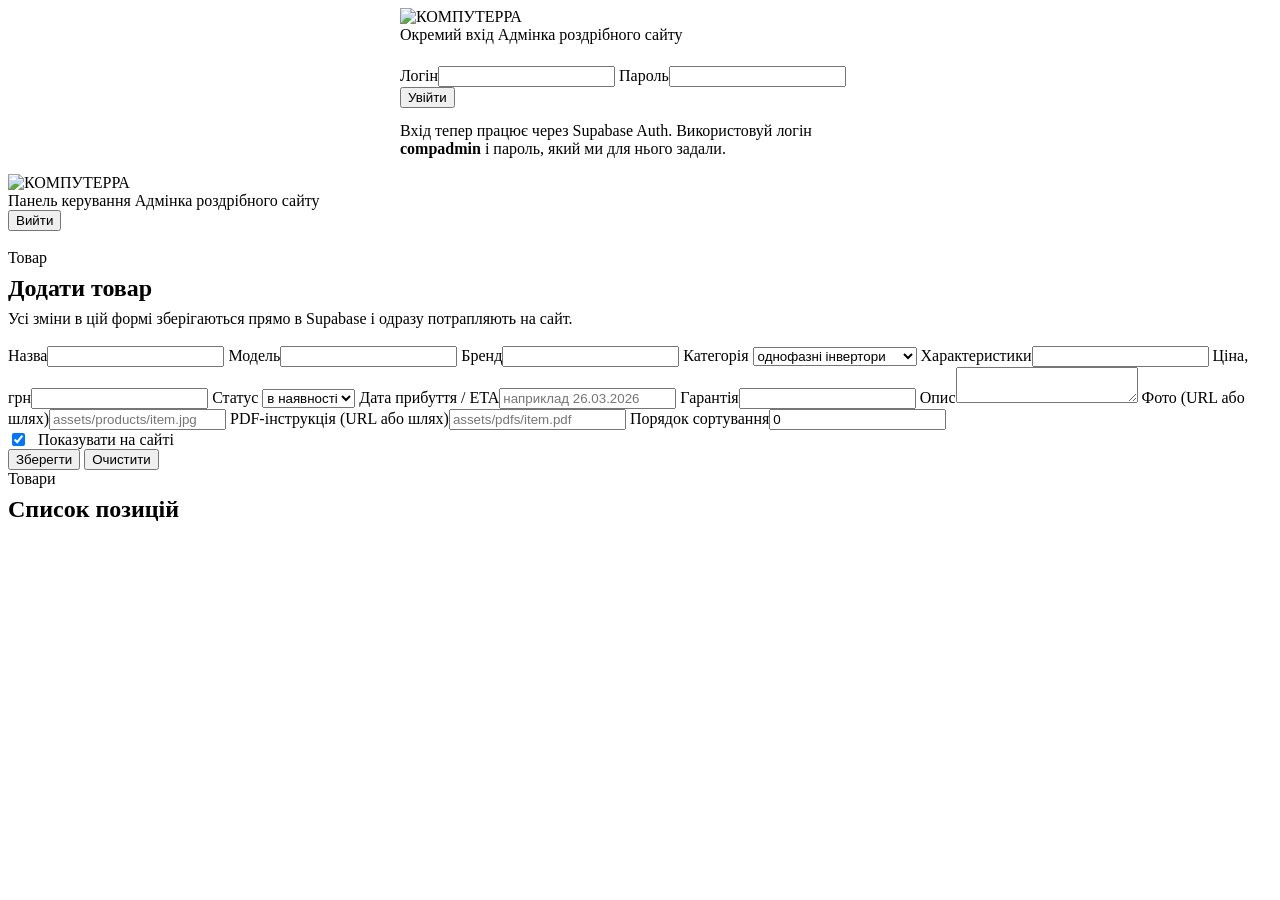
==== admin/index.html @ ea2eb55f "Add files via upload" ====
<!doctype html>
<html lang="uk">
<head>
  <meta charset="UTF-8">
  <meta name="viewport" content="width=device-width, initial-scale=1.0">
  <title>Адмінка — КОМПУТЕРРА</title>
  <link rel="stylesheet" href="../assets/styles.css">
</head>
<body class="admin-page">
  <main class="admin-shell">
    <div class="container admin-login" data-login>
      <div class="panel-card" style="max-width:480px;margin:0 auto">
        <div class="brand" style="margin-bottom:22px">
          <img src="../assets/logo.png" alt="КОМПУТЕРРА">
          <div class="brand-copy">
            <span class="kicker">Окремий вхід</span>
            <span class="page-title">Адмінка роздрібного сайту</span>
          </div>
        </div>
        <form name="loginForm" class="form-stack">
          <label><span>Логін</span><input type="text" name="login" required autocomplete="username"></label>
          <label><span>Пароль</span><input type="password" name="password" required autocomplete="current-password"></label>
          <button class="btn primary" type="submit">Увійти</button>
        </form>
        <p class="note" style="margin-top:14px">Вхід тепер працює через Supabase Auth. Використовуй логін <strong>compadmin</strong> і пароль, який ми для нього задали.</p>
      </div>
    </div>

    <div class="container admin-panel hidden" data-panel>
      <div class="panel-card" style="margin-bottom:18px">
        <div class="brand">
          <img src="../assets/logo.png" alt="КОМПУТЕРРА">
          <div class="brand-copy">
            <span class="kicker">Панель керування</span>
            <span class="page-title">Адмінка роздрібного сайту</span>
          </div>
          <div class="admin-actions" style="margin-top:0;margin-left:auto">
            <button class="btn" type="button" data-logout>Вийти</button>
          </div>
        </div>
      </div>

      <div class="admin-grid">
        <div class="panel-card" id="product-editor">
          <span class="kicker">Товар</span>
          <h2 data-form-title style="margin:8px 0 8px">Додати товар</h2>
          <p class="note" style="margin:0 0 18px">Усі зміни в цій формі зберігаються прямо в Supabase і одразу потрапляють на сайт.</p>
          <form name="productForm" class="form-stack">
            <label><span>Назва</span><input type="text" name="name" required></label>
            <label><span>Модель</span><input type="text" name="model" required></label>
            <label><span>Бренд</span><input type="text" name="brand" required></label>
            <label><span>Категорія</span>
              <select name="category">
                <option>однофазні інвертори</option>
                <option>трифазні інвертори</option>
                <option>акумулятори</option>
                <option>фотоелектричні панелі</option>
              </select>
            </label>
            <label><span>Характеристики</span><input type="text" name="specs"></label>
            <label><span>Ціна, грн</span><input type="number" min="0" step="1" name="price" required></label>
            <label><span>Статус</span>
              <select name="status">
                <option value="в наявності">в наявності</option>
                <option value="в дорозі">в дорозі</option>
                <option value="відсутній">відсутній</option>
              </select>
            </label>
            <label><span>Дата прибуття / ETA</span><input type="text" name="eta" placeholder="наприклад 26.03.2026"></label>
            <label><span>Гарантія</span><input type="text" name="warranty"></label>
            <label><span>Опис</span><textarea name="description"></textarea></label>
            <label><span>Фото (URL або шлях)</span><input type="text" name="image" placeholder="assets/products/item.jpg"></label>
            <label><span>PDF-інструкція (URL або шлях)</span><input type="text" name="pdf" placeholder="assets/pdfs/item.pdf"></label>
            <label><span>Порядок сортування</span><input type="number" min="0" step="1" name="sortOrder" value="0"></label>
            <label style="display:flex;align-items:center;gap:10px"><input type="checkbox" name="isActive" checked style="width:auto;min-width:0"> <span>Показувати на сайті</span></label>
            <div class="admin-actions">
              <button class="btn primary" type="submit">Зберегти</button>
              <button class="btn" type="button" data-reset-form>Очистити</button>
            </div>
            <p class="note" data-save-feedback style="margin:0"></p>
          </form>
        </div>

        <div>
          <div class="panel-card">
            <span class="kicker">Товари</span>
            <h2 style="margin:8px 0 14px">Список позицій</h2>
            <div class="category-strip admin-category-strip" data-admin-categories></div>
            <div class="admin-list" data-product-list></div>
          </div>
        </div>
      </div>
    </div>
  </main>
  <script src="../assets/default-data.js"></script>
  <script src="../assets/supabase-config.js"></script>
  <script src="../assets/supabase-data.js"></script>
  <script src="admin.js"></script>
</body>
</html>
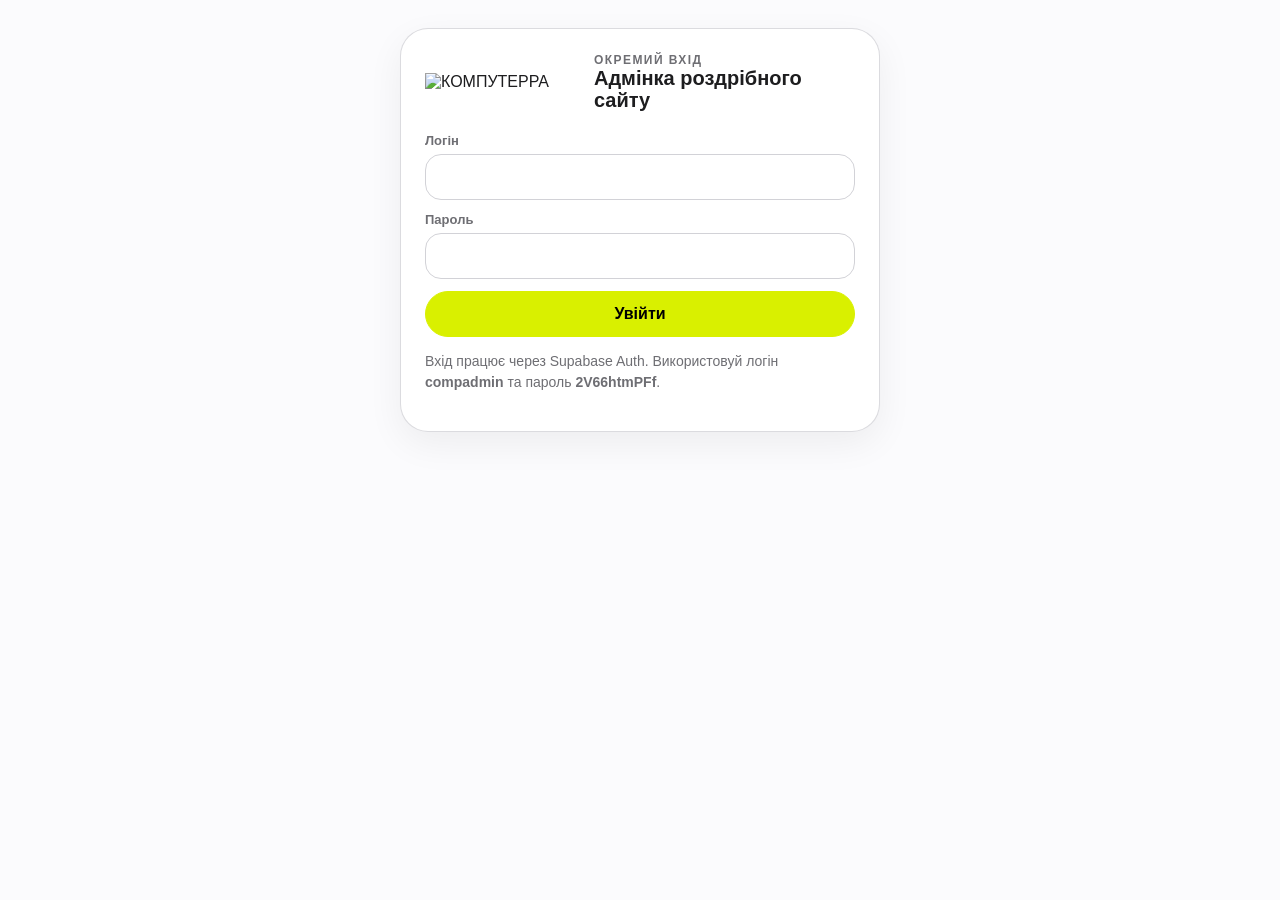
==== commit b1dc5b1c: "Add files via upload" ====
--- a/admin/index.html
+++ b/admin/index.html
@@ -22,7 +22,7 @@
           <label><span>Пароль</span><input type="password" name="password" required autocomplete="current-password"></label>
           <button class="btn primary" type="submit">Увійти</button>
         </form>
-        <p class="note" style="margin-top:14px">Вхід тепер працює через Supabase Auth. Використовуй логін <strong>compadmin</strong> і пароль, який ми для нього задали.</p>
+        <p class="note" style="margin-top:14px">Вхід працює через Supabase Auth. Використовуй логін <strong>compadmin</strong> та пароль <strong>2V66htmPFf</strong>.</p>
       </div>
     </div>
 
@@ -90,6 +90,47 @@
           </div>
         </div>
       </div>
+
+      <div class="admin-grid" style="margin-top:18px">
+        <div class="panel-card" id="dealer-editor">
+          <span class="kicker">Дилер</span>
+          <h2 data-dealer-form-title style="margin:8px 0 8px">Додати дилера</h2>
+          <p class="note" style="margin:0 0 18px">Логін і пароль дилера зберігаються у Supabase. Далі цим логіном дилер входить на портал.</p>
+          <form name="dealerForm" class="form-stack">
+            <label><span>Ім'я дилера</span><input type="text" name="name" required></label>
+            <label><span>Логін</span><input type="text" name="login" required></label>
+            <label><span>Пароль</span><input type="text" name="password" required></label>
+            <label style="display:flex;align-items:center;gap:10px"><input type="checkbox" name="isActive" checked style="width:auto;min-width:0"> <span>Активний дилер</span></label>
+            <div class="admin-actions">
+              <button class="btn primary" type="submit">Зберегти дилера</button>
+              <button class="btn" type="button" data-reset-dealer-form>Очистити</button>
+            </div>
+            <p class="note" data-dealer-save-feedback style="margin:0"></p>
+          </form>
+        </div>
+
+        <div>
+          <div class="panel-card">
+            <span class="kicker">Дилери</span>
+            <h2 style="margin:8px 0 14px">Список дилерів</h2>
+            <div class="admin-list" data-dealer-list></div>
+          </div>
+        </div>
+      </div>
+
+      <div class="admin-grid admin-grid--full" style="margin-top:18px">
+        <div class="panel-card dealer-prices-panel">
+          <span class="kicker">Дилерські ціни</span>
+          <h2 style="margin:8px 0 6px" data-price-panel-title>Оберіть дилера</h2>
+          <p class="admin-subtitle" data-price-panel-subtitle>Для товарів без індивідуальної ціни дилер побачить роздрібну ціну.</p>
+          <div class="admin-actions" style="margin-top:14px;margin-bottom:10px">
+            <button class="btn primary" type="button" data-save-dealer-prices disabled>Зберегти ціни</button>
+          </div>
+          <div class="admin-list" data-dealer-prices-list>
+            <div class="admin-empty"><p>Оберіть дилера у списку праворуч, щоб задати індивідуальні ціни.</p></div>
+          </div>
+        </div>
+      </div>
     </div>
   </main>
   <script src="../assets/default-data.js"></script>
--- a/assets/styles.css
+++ b/assets/styles.css
@@ -0,0 +1,426 @@
+
+:root{
+  --bg:#fbfbfd;
+  --panel:#ffffff;
+  --muted:#6e6e73;
+  --line:#d2d2d7;
+  --line-strong:#b4b4bb;
+  --text:#1d1d1f;
+  --accent:#d9f000;
+  --accent-dark:#a7ba00;
+  --green:#28a745;
+  --amber:#c88700;
+  --red:#8d2b2b;
+  --shadow:0 12px 36px rgba(0,0,0,.06);
+  --radius:24px;
+  --radius-sm:16px;
+  --content:1180px;
+  font-synthesis-weight:none;
+}
+*{box-sizing:border-box}
+html{scroll-behavior:smooth}
+body{
+  margin:0;
+  background:var(--bg);
+  color:var(--text);
+  font-family:-apple-system,BlinkMacSystemFont,"SF Pro Display","SF Pro Text","Segoe UI",Roboto,Helvetica,Arial,sans-serif;
+}
+img{max-width:100%;display:block}
+a{color:inherit;text-decoration:none}
+button,input,select,textarea{font:inherit}
+.container{max-width:var(--content);margin:0 auto;padding:0 20px}
+.site-shell{padding-bottom:32px}
+.site-header{
+  position:static;
+  background:rgba(251,251,253,.92);
+  border-bottom:1px solid rgba(210,210,215,.7);
+}
+.site-header .inner{
+  display:flex;align-items:center;justify-content:space-between;gap:16px;
+  min-height:72px;
+}
+.brand{display:flex;align-items:center;gap:14px;min-width:0}
+.brand img{width:160px;height:auto}
+.brand-copy{display:flex;flex-direction:column;min-width:0}
+.kicker{font-size:12px;letter-spacing:.12em;text-transform:uppercase;color:var(--muted);font-weight:600}
+.page-title{font-size:20px;font-weight:700;line-height:1.1}
+.site-header .cta-phone{display:none}
+.burger-btn{
+  display:inline-flex; width:46px; height:46px; border-radius:999px; border:1px solid var(--line);
+  background:#fff; align-items:center; justify-content:center; gap:4px; flex-direction:column;
+  box-shadow:0 8px 20px rgba(0,0,0,.05); transition:transform .2s ease, box-shadow .2s ease, background .2s ease;
+}
+.burger-btn:hover{transform:translateY(-1px); box-shadow:0 12px 26px rgba(0,0,0,.08)}
+.burger-btn span{display:block; width:18px; height:2px; background:#1d1d1f; border-radius:999px; transition:transform .22s ease, opacity .18s ease}
+.burger-btn[aria-expanded="true"] span:nth-child(1){transform:translateY(6px) rotate(45deg)}
+.burger-btn[aria-expanded="true"] span:nth-child(2){opacity:0}
+.burger-btn[aria-expanded="true"] span:nth-child(3){transform:translateY(-6px) rotate(-45deg)}
+.mobile-menu{
+  position:fixed; inset:0; background:rgba(10,10,12,.14); z-index:60; opacity:0; pointer-events:none; transition:opacity .22s ease;
+}
+.mobile-menu.open{opacity:1; pointer-events:auto}
+.mobile-menu-panel{
+  position:absolute; top:84px; right:24px; left:auto; width:min(320px,calc(100vw - 32px));
+  background:rgba(255,255,255,.98); border:1px solid rgba(210,210,215,.9);
+  border-radius:22px; padding:10px; box-shadow:0 26px 60px rgba(0,0,0,.12);
+  transform:translateY(-14px) scale(.96); opacity:0; transform-origin:top right; transition:transform .25s ease, opacity .22s ease;
+  backdrop-filter:saturate(180%) blur(24px);
+}
+.mobile-menu.open .mobile-menu-panel{transform:translateY(0) scale(1); opacity:1}
+.mobile-menu-link{
+  display:flex; align-items:center; min-height:52px; padding:0 16px; border-radius:16px; font-weight:700;
+}
+.mobile-menu-link:hover{background:#f4f4f6}
+.cta-phone{
+  display:inline-flex;align-items:center;justify-content:center;
+  min-height:44px;padding:0 20px;border-radius:999px;background:var(--accent);font-weight:700
+}
+.hero{padding:48px 0 24px}
+.hero-card{
+  background:linear-gradient(180deg,#fff, #f4f4f6);
+  border:1px solid rgba(210,210,215,.7);
+  border-radius:32px;padding:40px;box-shadow:var(--shadow)
+}
+.hero h1{margin:0 0 14px;font-size:clamp(34px,6vw,64px);line-height:.98;letter-spacing:-.04em}
+.hero p{margin:0;color:var(--muted);max-width:760px;font-size:18px;line-height:1.5}
+.toolbar{padding:8px 0 20px}
+.search-box{display:flex;align-items:center;gap:12px;background:var(--panel);border:1px solid var(--line);border-radius:20px;padding:14px 18px;box-shadow:0 4px 20px rgba(0,0,0,.03)}
+.search-box input{border:none;outline:none;background:transparent;width:100%;font-size:16px}
+.categories-wrap{position:sticky;top:0;z-index:35;background:rgba(251,251,253,.94);padding:10px 0 12px;border-bottom:1px solid rgba(210,210,215,.72)}
+.category-strip{display:flex;gap:10px;overflow-x:auto;padding-bottom:2px;scrollbar-width:none}
+.category-strip::-webkit-scrollbar{display:none}
+.category-pill{
+  white-space:nowrap;border:1px solid var(--line);background:var(--panel);
+  border-radius:999px;padding:12px 18px;font-weight:600;color:#394150
+}
+.category-pill.active{background:var(--accent);border-color:var(--accent);color:#151515}
+.meta-row{display:flex;align-items:center;justify-content:space-between;gap:12px;margin:22px 0 14px}
+.meta-row h2{margin:0;font-size:28px;letter-spacing:-.02em}
+.meta-muted{color:var(--muted);font-size:14px}
+.catalog-table{
+  width:100%;border-collapse:separate;border-spacing:0;overflow:hidden;
+  background:var(--panel);border:1px solid rgba(210,210,215,.75);border-radius:28px;box-shadow:var(--shadow)
+}
+.catalog-table thead th{
+  text-align:left;padding:18px 20px;font-size:13px;color:var(--muted);letter-spacing:.08em;text-transform:uppercase;border-bottom:1px solid var(--line)
+}
+.catalog-table tbody tr{transition:background .2s ease}
+.catalog-table tbody tr:hover{background:#f7f7f9}
+.catalog-table tbody td{
+  padding:18px 20px;border-bottom:1px solid #e8e8ed;vertical-align:middle;font-size:16px
+}
+.catalog-table tbody tr:last-child td{border-bottom:none}
+.name-cell strong{display:block;font-size:18px;letter-spacing:-.02em}
+.name-cell span{display:block;color:var(--muted);margin-top:4px}
+.price{font-weight:700;font-size:22px;white-space:nowrap}
+.badge{
+  display:inline-flex;align-items:center;justify-content:center;
+  min-height:34px;padding:6px 12px;border-radius:999px;font-weight:600;font-size:14px
+}
+.badge.instock{background:#e6f6ea;color:var(--green);border:1px solid #cbe9d3}
+.badge.transit{background:#fff5dd;color:var(--amber);border:1px solid #f0db9c}
+.badge.out{background:#fde9e9;color:var(--red);border:1px solid #f2c3c3}
+.mobile-list{display:none}
+.item-card{
+  background:#fff;border:1px solid rgba(210,210,215,.75);border-radius:18px;overflow:hidden;box-shadow:0 8px 24px rgba(0,0,0,.04)
+}
+.item-sep{height:3px;background:#d9f000}
+.item-grid{display:grid;grid-template-columns:1.35fr .85fr;padding:12px 14px;gap:10px;align-items:start}
+.item-grid + .item-grid{border-top:1px solid #ececf1}
+.item-key{font-size:12px;letter-spacing:.08em;text-transform:uppercase;color:var(--muted);font-weight:700;margin-bottom:4px}
+.item-val{font-size:16px;line-height:1.22}
+.item-val strong{font-size:18px;letter-spacing:-.02em}
+.footer{margin-top:42px;padding:24px 0 42px}
+.footer-card{
+  border:1px solid rgba(210,210,215,.8);background:linear-gradient(180deg,#fff,#f5f5f7);border-radius:28px;padding:24px 26px;display:flex;align-items:center;justify-content:space-between;gap:18px;box-shadow:var(--shadow)
+}
+.footer-left{display:flex;align-items:center;gap:16px;flex:1;min-width:0}
+.footer-left img{width:150px;flex:0 0 auto}
+.footer-copy{min-width:0}
+.footer-copy .page-title{margin-bottom:4px}
+.footer small{display:block;color:var(--muted);font-size:14px;line-height:1.45;max-width:360px}
+.footer .cta-phone{min-width:250px}
+.hidden{display:none !important}
+.product-hero{padding:30px 0 40px}
+.product-layout{display:grid;grid-template-columns:minmax(280px,360px) minmax(0,1fr);gap:22px;align-items:start}
+.product-visual,.product-info{
+  background:var(--panel);border:1px solid rgba(210,210,215,.8);border-radius:30px;box-shadow:var(--shadow)
+}
+.product-visual{padding:20px}
+.product-image-frame{
+  min-height:280px; display:flex; align-items:center; justify-content:center; border-radius:24px;
+  background:linear-gradient(180deg,#fbfbfc,#f2f2f5); border:1px solid #ececf1; padding:24px;
+}
+.product-image-frame img{max-width:220px; width:100%; max-height:260px; object-fit:contain}
+.product-info{padding:26px 28px}
+.product-info h1{margin:0 0 8px;font-size:clamp(30px,3.6vw,52px);line-height:.96;letter-spacing:-.045em;max-width:760px}
+.product-model{font-size:16px;color:var(--muted);margin-bottom:14px}
+.product-copy{font-size:16px;line-height:1.62;color:#424245;max-width:760px}
+.spec-list{display:grid;grid-template-columns:repeat(4,minmax(0,1fr));gap:10px;margin:20px 0 0}
+.spec-box{padding:12px 14px;border:1px solid var(--line);border-radius:18px;background:#fafafa;min-height:82px}
+.spec-box .item-key{margin-bottom:8px}
+.spec-box .price{font-size:18px}
+.price-box{grid-column:span 2}
+.product-actions{display:flex;flex-wrap:wrap;gap:12px;margin-top:18px}
+.btn{
+  display:inline-flex;align-items:center;justify-content:center;
+  min-height:46px;padding:0 20px;border-radius:999px;border:1px solid var(--line);background:#fff;font-weight:700
+}
+.btn.primary{background:var(--accent);border-color:var(--accent)}
+.back-link{display:inline-flex;align-items:center;gap:8px;color:var(--muted);margin-bottom:16px}
+.admin-shell{min-height:100vh;padding:28px 0 42px}
+.admin-login,.admin-panel{max-width:1080px;margin:0 auto}
+.panel-card{background:#fff;border:1px solid rgba(210,210,215,.8);border-radius:28px;padding:24px;box-shadow:var(--shadow)}
+.admin-grid{display:grid;grid-template-columns:340px 1fr;gap:18px}
+.form-stack{display:grid;gap:12px}
+label span{display:block;font-size:13px;color:var(--muted);margin-bottom:6px;font-weight:600}
+input[type="text"],input[type="password"],input[type="number"],input[type="date"],textarea,select{
+  width:100%;min-height:46px;border-radius:16px;border:1px solid var(--line);padding:10px 14px;background:#fff
+}
+textarea{min-height:104px;resize:vertical}
+.admin-list{display:grid;gap:12px}
+.admin-item{border:1px solid var(--line);border-radius:18px;background:#fcfcfd}
+
+.admin-item{display:grid;grid-template-columns:minmax(0,1fr) auto;gap:16px;align-items:center;padding:18px 20px}
+.admin-item-main{min-width:0}
+.admin-item-main h3{margin:0 0 4px;font-size:18px}
+.admin-item-main p{margin:0;color:var(--muted);font-size:14px;line-height:1.5}
+.admin-actions--inline{margin-top:0;justify-self:end;align-self:start;display:flex;flex-direction:column;gap:10px}
+.btn-danger{background:#fff6f6;border-color:#efc8c8;color:#9d2e2e}
+.btn-danger:hover{background:#feecec}
+
+.admin-actions{display:flex;flex-wrap:wrap;gap:8px;margin-top:12px}
+.sync-box{margin-top:18px;padding:16px;border-radius:18px;background:#f7f7f9;border:1px solid var(--line)}
+.note{font-size:14px;color:var(--muted);line-height:1.5}
+@media (max-width: 980px){
+  .hero{padding:28px 0 16px}
+  .hero-card{padding:26px}
+  .product-layout{grid-template-columns:1fr}
+  .product-visual{max-width:none}
+  .admin-grid{grid-template-columns:1fr}
+  .spec-list{grid-template-columns:repeat(2,minmax(0,1fr))}
+  .price-box{grid-column:1/-1}
+}
+@media (max-width: 760px){
+  .admin-item{grid-template-columns:1fr;gap:12px;padding:16px}
+  .admin-actions--inline{justify-self:start;align-self:start;flex-direction:row;flex-wrap:wrap}
+  .site-header{position:static; backdrop-filter:none; background:#fff}
+  .site-header .inner{min-height:60px; gap:10px}
+  .brand{gap:10px; min-width:0}
+  .brand img{width:110px}
+  .brand-copy{min-width:0}
+  .brand-copy .kicker{display:none}
+  .brand-copy .page-title{font-size:15px; line-height:1.02}
+  .burger-btn{width:42px; height:42px; flex:0 0 auto}
+  .mobile-menu-panel{top:12px; right:12px; width:min(320px,calc(100vw - 24px))}
+  .hero{padding:12px 0 10px}
+  .hero-card{border-radius:24px; padding:16px 16px 18px}
+  .hero h1{font-size:28px; margin-bottom:8px; line-height:.98}
+  .hero p{font-size:14px; line-height:1.45; max-width:none}
+  .toolbar{padding:4px 0 10px}
+  .search-box{padding:10px 14px; border-radius:18px}
+  .search-box input{font-size:15px}
+  .categories-wrap{top:0; padding:8px 0 10px}
+  .meta-row{margin:12px 0 8px}
+  .meta-row h2{font-size:22px}
+  .meta-muted{font-size:13px}
+  .catalog-table{display:none}
+  .mobile-list{display:grid; gap:8px}
+  .item-card{border-radius:16px}
+  .item-grid{padding:8px 12px; gap:8px}
+  .item-val{font-size:15px}
+  .item-val strong{font-size:17px}
+  .footer{margin-top:24px; padding:20px 0 28px}
+  .footer-card{flex-direction:column;align-items:flex-start; padding:18px; border-radius:22px}
+  .footer-left{align-items:flex-start}
+  .footer-left img{width:118px}
+  .footer .cta-phone{width:100%; min-width:0}
+  .toolbar{padding:6px 0 12px}
+  .product-hero{padding:18px 0 24px}
+  .product-visual,.product-info,.panel-card{border-radius:24px}
+  .product-visual{padding:18px}
+  .product-image-frame{min-height:220px; padding:18px}
+  .product-image-frame img{max-width:180px; max-height:220px}
+  .product-info{padding:20px}
+  .product-info h1{font-size:32px}
+  .product-model{font-size:16px; margin-bottom:16px}
+  .spec-list{grid-template-columns:1fr; gap:10px; margin:18px 0}
+  .spec-box{min-height:0}
+  .price-box{grid-column:1/-1}
+}
+
+
+.admin-empty{padding:18px;border:1px dashed var(--line);border-radius:20px;background:#fff}.admin-empty p{margin:0 0 8px}.admin-empty .note{margin:0;color:var(--muted)}
+
+.admin-category-strip{margin:0 0 14px}
+.admin-category-strip .category-pill{white-space:nowrap}
+
+
+/* mobile admin overflow fix */
+html, body {
+  max-width: 100%;
+}
+body {
+  overflow-x: hidden;
+}
+.admin-shell, .admin-panel, .admin-grid, .panel-card, .admin-list, .admin-item, .admin-item-main {
+  min-width: 0;
+}
+.panel-card {
+  overflow-x: hidden;
+}
+.admin-category-strip {
+  max-width: 100%;
+  overflow-x: auto;
+  overflow-y: hidden;
+  -webkit-overflow-scrolling: touch;
+}
+.admin-category-strip .category-pill {
+  flex: 0 0 auto;
+}
+@media (max-width: 760px){
+  .container{padding:0 14px}
+  .admin-shell{padding:18px 0 28px}
+  .panel-card{padding:18px}
+  .admin-grid{gap:14px}
+  .admin-item{padding:14px}
+}
+
+
+/* admin mobile overflow final fix */
+body.admin-page,
+body.admin-page html {
+  overflow-x: clip;
+}
+body.admin-page {
+  width: 100%;
+  max-width: 100vw;
+}
+body.admin-page .container,
+body.admin-page .admin-login,
+body.admin-page .admin-panel,
+body.admin-page .admin-grid,
+body.admin-page .admin-grid > div,
+body.admin-page .panel-card,
+body.admin-page .form-stack,
+body.admin-page .admin-list,
+body.admin-page .admin-item,
+body.admin-page .admin-item-main,
+body.admin-page .admin-actions,
+body.admin-page .admin-actions--inline,
+body.admin-page label {
+  min-width: 0;
+  max-width: 100%;
+}
+body.admin-page .panel-card,
+body.admin-page .admin-item,
+body.admin-page .admin-item-main {
+  overflow-x: clip;
+}
+body.admin-page .admin-item-main h3,
+body.admin-page .admin-item-main p,
+body.admin-page .brand-copy,
+body.admin-page .page-title,
+body.admin-page .note {
+  overflow-wrap: anywhere;
+  word-break: break-word;
+}
+body.admin-page input[type="text"],
+body.admin-page input[type="password"],
+body.admin-page input[type="number"],
+body.admin-page input[type="date"],
+body.admin-page textarea,
+body.admin-page select,
+body.admin-page .btn {
+  max-width: 100%;
+}
+body.admin-page .category-strip {
+  width: 100%;
+  max-width: 100%;
+}
+body.admin-page .admin-category-strip {
+  display: flex;
+  flex-wrap: nowrap;
+  overflow-x: auto;
+  overflow-y: hidden;
+  -webkit-overflow-scrolling: touch;
+  scrollbar-width: none;
+  padding-bottom: 2px;
+}
+body.admin-page .admin-category-strip::-webkit-scrollbar { display: none; }
+body.admin-page .admin-category-strip .category-pill {
+  flex: 0 0 auto;
+}
+@media (max-width: 760px){
+  body.admin-page .container { padding-left: 12px; padding-right: 12px; }
+  body.admin-page .admin-shell { padding: 14px 0 22px; overflow-x: clip; }
+  body.admin-page .admin-login .panel-card,
+  body.admin-page .admin-panel .panel-card { padding: 16px; }
+  body.admin-page .admin-panel .brand { flex-wrap: wrap; align-items: flex-start; }
+  body.admin-page .admin-panel .brand img,
+  body.admin-page .admin-login .brand img { width: 108px; flex: 0 0 auto; }
+  body.admin-page .admin-panel .brand-copy,
+  body.admin-page .admin-login .brand-copy { flex: 1 1 150px; }
+  body.admin-page .admin-grid { display: grid; grid-template-columns: 1fr; gap: 12px; }
+  body.admin-page .admin-item { grid-template-columns: 1fr; gap: 10px; padding: 14px 12px; }
+  body.admin-page .admin-actions--inline {
+    width: 100%;
+    justify-self: stretch;
+    display: grid;
+    grid-template-columns: 1fr 1fr;
+    gap: 8px;
+  }
+  body.admin-page .admin-actions--inline .btn {
+    width: 100%;
+    padding-left: 10px;
+    padding-right: 10px;
+    min-height: 42px;
+  }
+  body.admin-page .admin-category-strip {
+    margin-left: -4px;
+    margin-right: -4px;
+    padding-left: 4px;
+    padding-right: 4px;
+  }
+}
+
+.btn[aria-disabled="true"]{pointer-events:none;opacity:.45;background:#f3f4f6;border-color:#e5e7eb;color:#8a8f98;box-shadow:none}
+.btn[aria-disabled="true"]:hover{transform:none;box-shadow:none;background:#f3f4f6}
+
+
+.sync-note{margin:0 0 14px;color:var(--muted);font-size:14px;line-height:1.45}
+.btn[aria-disabled="true"], .btn.disabled{opacity:.52;pointer-events:none;background:#f3f3f6}
+.admin-state{margin-top:8px;color:var(--amber) !important;font-weight:600}
+.admin-item.is-sheet-hidden{background:#fffdf7;border-color:#eadfb1}
+@media (max-width: 760px){
+  .sync-note{font-size:13px;margin-bottom:10px}
+}
+
+
+/* v27 dealer portal */
+.header-actions{display:flex;align-items:center;gap:10px;flex:0 0 auto}
+.header-login-btn{
+  display:inline-flex;align-items:center;justify-content:center;min-height:44px;padding:0 18px;
+  border-radius:999px;border:1px solid var(--line);background:#fff;font-weight:700;box-shadow:0 8px 20px rgba(0,0,0,.05)
+}
+.header-login-btn:hover{transform:translateY(-1px);box-shadow:0 12px 26px rgba(0,0,0,.08)}
+.dealer-chip{display:inline-flex;align-items:center;justify-content:center;min-height:44px;padding:0 16px;border-radius:999px;background:#f3f4f6;border:1px solid var(--line);font-weight:700;color:#4b5563}
+.dealer-own-price{color:#1d1d1f}
+.dealer-retail-price{font-size:16px;font-weight:600;color:var(--muted)}
+.dealer-table .price{font-size:18px}
+.dealer-auth-page .page-title{font-size:28px}
+.dealer-prices-panel .admin-list{max-height:560px;overflow:auto;padding-right:4px}
+.dealer-price-row{display:grid;grid-template-columns:minmax(0,1fr) 150px 170px;gap:12px;align-items:center;padding:14px 0;border-bottom:1px solid #ececf1}
+.dealer-price-row:last-child{border-bottom:none}
+.dealer-price-name{font-weight:700}
+.dealer-price-meta{font-size:13px;color:var(--muted);margin-top:4px}
+.dealer-price-row input{min-height:42px}
+.admin-subtitle{margin:10px 0 0;color:var(--muted);font-size:14px}
+.admin-grid.admin-grid--full{grid-template-columns:1fr}
+@media (max-width:760px){
+  .site-header .brand-copy .page-title{display:none}
+  .header-login-btn{min-height:40px;padding:0 14px;font-size:14px}
+  .dealer-chip{display:none}
+  .header-actions{gap:8px}
+  .dealer-price-row{grid-template-columns:1fr;gap:8px}
+}
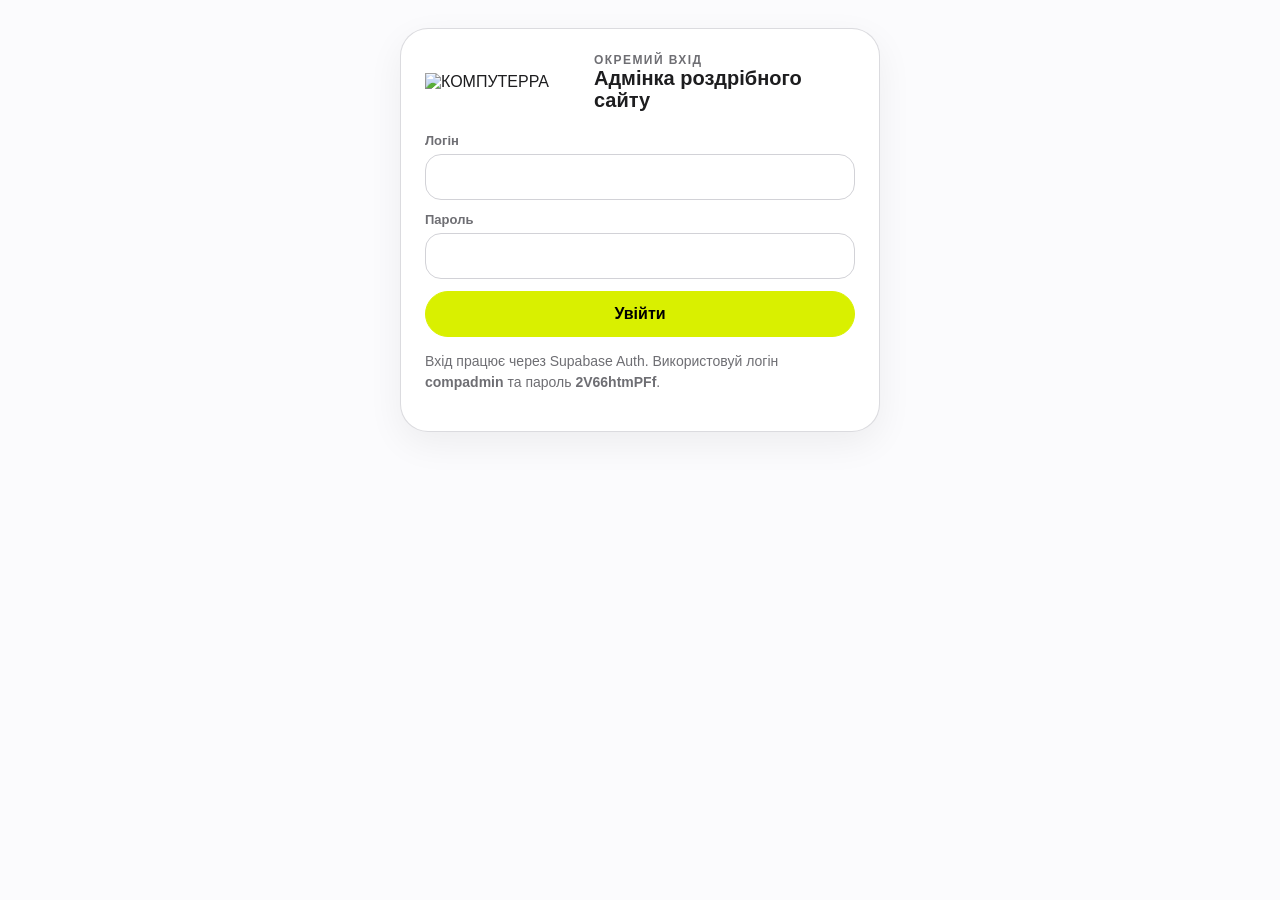
==== commit 2c6b91b1: "Add files via upload" ====
--- a/admin/index.html
+++ b/admin/index.html
@@ -40,7 +40,57 @@
         </div>
       </div>
 
-      <div class="admin-grid">
+      <div class="panel-card admin-quick-nav-panel" style="margin-bottom:18px">
+        <div class="admin-quick-nav">
+          <a class="category-pill is-active" href="#dealer-editor">Дилери</a>
+          <a class="category-pill" href="#dealer-prices-panel">Дилерські ціни</a>
+          <a class="category-pill" href="#product-editor">Товари</a>
+        </div>
+        <p class="note" style="margin:14px 0 0">Спочатку додай дилера, потім відкрий його блок «Ціни» та задай індивідуальні ціни. Якщо таблиці дилерів у Supabase ще не створені, виконай файл <strong>SUPABASE-DEALERS-SETUP.sql</strong>.</p>
+      </div>
+
+      <div class="admin-grid" style="margin-top:18px">
+        <div class="panel-card" id="dealer-editor">
+          <span class="kicker">Дилер</span>
+          <h2 data-dealer-form-title style="margin:8px 0 8px">Додати дилера</h2>
+          <p class="note" style="margin:0 0 18px">Тут створюється логін і пароль дилера. Після збереження дилер зможе увійти через кнопку «Увійти» на сайті.</p>
+          <form name="dealerForm" class="form-stack">
+            <label><span>Ім'я дилера</span><input type="text" name="name" required></label>
+            <label><span>Логін</span><input type="text" name="login" required></label>
+            <label><span>Пароль</span><input type="text" name="password" required></label>
+            <label style="display:flex;align-items:center;gap:10px"><input type="checkbox" name="isActive" checked style="width:auto;min-width:0"> <span>Активний дилер</span></label>
+            <div class="admin-actions">
+              <button class="btn primary" type="submit">Зберегти дилера</button>
+              <button class="btn" type="button" data-reset-dealer-form>Очистити</button>
+            </div>
+            <p class="note" data-dealer-save-feedback style="margin:0"></p>
+          </form>
+        </div>
+
+        <div>
+          <div class="panel-card">
+            <span class="kicker">Дилери</span>
+            <h2 style="margin:8px 0 14px">Список дилерів</h2>
+            <div class="admin-list" data-dealer-list></div>
+          </div>
+        </div>
+      </div>
+
+      <div class="admin-grid admin-grid--full" style="margin-top:18px">
+        <div class="panel-card dealer-prices-panel" id="dealer-prices-panel">
+          <span class="kicker">Дилерські ціни</span>
+          <h2 style="margin:8px 0 6px" data-price-panel-title>Оберіть дилера</h2>
+          <p class="admin-subtitle" data-price-panel-subtitle>Для товарів без індивідуальної ціни дилер побачить роздрібну ціну.</p>
+          <div class="admin-actions" style="margin-top:14px;margin-bottom:10px">
+            <button class="btn primary" type="button" data-save-dealer-prices disabled>Зберегти ціни</button>
+          </div>
+          <div class="admin-list" data-dealer-prices-list>
+            <div class="admin-empty"><p>Оберіть дилера у списку праворуч, щоб задати індивідуальні ціни.</p></div>
+          </div>
+        </div>
+      </div>
+
+      <div class="admin-grid" style="margin-top:18px">
         <div class="panel-card" id="product-editor">
           <span class="kicker">Товар</span>
           <h2 data-form-title style="margin:8px 0 8px">Додати товар</h2>
@@ -90,47 +140,6 @@
           </div>
         </div>
       </div>
-
-      <div class="admin-grid" style="margin-top:18px">
-        <div class="panel-card" id="dealer-editor">
-          <span class="kicker">Дилер</span>
-          <h2 data-dealer-form-title style="margin:8px 0 8px">Додати дилера</h2>
-          <p class="note" style="margin:0 0 18px">Логін і пароль дилера зберігаються у Supabase. Далі цим логіном дилер входить на портал.</p>
-          <form name="dealerForm" class="form-stack">
-            <label><span>Ім'я дилера</span><input type="text" name="name" required></label>
-            <label><span>Логін</span><input type="text" name="login" required></label>
-            <label><span>Пароль</span><input type="text" name="password" required></label>
-            <label style="display:flex;align-items:center;gap:10px"><input type="checkbox" name="isActive" checked style="width:auto;min-width:0"> <span>Активний дилер</span></label>
-            <div class="admin-actions">
-              <button class="btn primary" type="submit">Зберегти дилера</button>
-              <button class="btn" type="button" data-reset-dealer-form>Очистити</button>
-            </div>
-            <p class="note" data-dealer-save-feedback style="margin:0"></p>
-          </form>
-        </div>
-
-        <div>
-          <div class="panel-card">
-            <span class="kicker">Дилери</span>
-            <h2 style="margin:8px 0 14px">Список дилерів</h2>
-            <div class="admin-list" data-dealer-list></div>
-          </div>
-        </div>
-      </div>
-
-      <div class="admin-grid admin-grid--full" style="margin-top:18px">
-        <div class="panel-card dealer-prices-panel">
-          <span class="kicker">Дилерські ціни</span>
-          <h2 style="margin:8px 0 6px" data-price-panel-title>Оберіть дилера</h2>
-          <p class="admin-subtitle" data-price-panel-subtitle>Для товарів без індивідуальної ціни дилер побачить роздрібну ціну.</p>
-          <div class="admin-actions" style="margin-top:14px;margin-bottom:10px">
-            <button class="btn primary" type="button" data-save-dealer-prices disabled>Зберегти ціни</button>
-          </div>
-          <div class="admin-list" data-dealer-prices-list>
-            <div class="admin-empty"><p>Оберіть дилера у списку праворуч, щоб задати індивідуальні ціни.</p></div>
-          </div>
-        </div>
-      </div>
     </div>
   </main>
   <script src="../assets/default-data.js"></script>
--- a/assets/styles.css
+++ b/assets/styles.css
@@ -400,10 +400,23 @@
 /* v27 dealer portal */
 .header-actions{display:flex;align-items:center;gap:10px;flex:0 0 auto}
 .header-login-btn{
-  display:inline-flex;align-items:center;justify-content:center;min-height:44px;padding:0 18px;
-  border-radius:999px;border:1px solid var(--line);background:#fff;font-weight:700;box-shadow:0 8px 20px rgba(0,0,0,.05)
-}
-.header-login-btn:hover{transform:translateY(-1px);box-shadow:0 12px 26px rgba(0,0,0,.08)}
+  display:inline-flex;align-items:center;justify-content:center;gap:10px;min-height:46px;padding:0 18px;
+  border-radius:999px;border:1px solid rgba(15,23,42,.09);
+  background:linear-gradient(180deg,#ffffff 0%,#f6f7fb 100%);
+  font-weight:800;letter-spacing:.01em;color:#111827;
+  box-shadow:0 10px 28px rgba(15,23,42,.08), inset 0 1px 0 rgba(255,255,255,.9);
+  transition:transform .18s ease, box-shadow .18s ease, border-color .18s ease, background .18s ease;
+}
+.header-login-btn__icon{
+  width:24px;height:24px;border-radius:999px;flex:0 0 24px;
+  border:1px solid rgba(17,24,39,.08);
+  background:radial-gradient(circle at 50% 34%, #d9f24b 0 24%, transparent 25%),
+             radial-gradient(circle at 50% 86%, #d9f24b 0 38%, transparent 39%),
+             linear-gradient(180deg,#fefefe 0%,#f3f4f6 100%);
+  box-shadow:inset 0 1px 0 rgba(255,255,255,.9);
+}
+.header-login-btn:hover{transform:translateY(-1px);border-color:rgba(177,196,19,.5);box-shadow:0 14px 30px rgba(15,23,42,.12)}
+.header-login-btn--ghost{background:#fff;border-color:var(--line)}
 .dealer-chip{display:inline-flex;align-items:center;justify-content:center;min-height:44px;padding:0 16px;border-radius:999px;background:#f3f4f6;border:1px solid var(--line);font-weight:700;color:#4b5563}
 .dealer-own-price{color:#1d1d1f}
 .dealer-retail-price{font-size:16px;font-weight:600;color:var(--muted)}
@@ -417,9 +430,13 @@
 .dealer-price-row input{min-height:42px}
 .admin-subtitle{margin:10px 0 0;color:var(--muted);font-size:14px}
 .admin-grid.admin-grid--full{grid-template-columns:1fr}
+.admin-quick-nav{display:flex;flex-wrap:wrap;gap:10px}
+.admin-quick-nav-panel .category-pill{text-decoration:none}
+.admin-warning{background:#fffdf7;border:1px solid #eadfb1;color:#6b5f2b}
 @media (max-width:760px){
   .site-header .brand-copy .page-title{display:none}
-  .header-login-btn{min-height:40px;padding:0 14px;font-size:14px}
+  .header-login-btn{min-height:40px;padding:0 14px;font-size:14px;gap:8px}
+  .header-login-btn__icon{width:22px;height:22px;flex-basis:22px}
   .dealer-chip{display:none}
   .header-actions{gap:8px}
   .dealer-price-row{grid-template-columns:1fr;gap:8px}
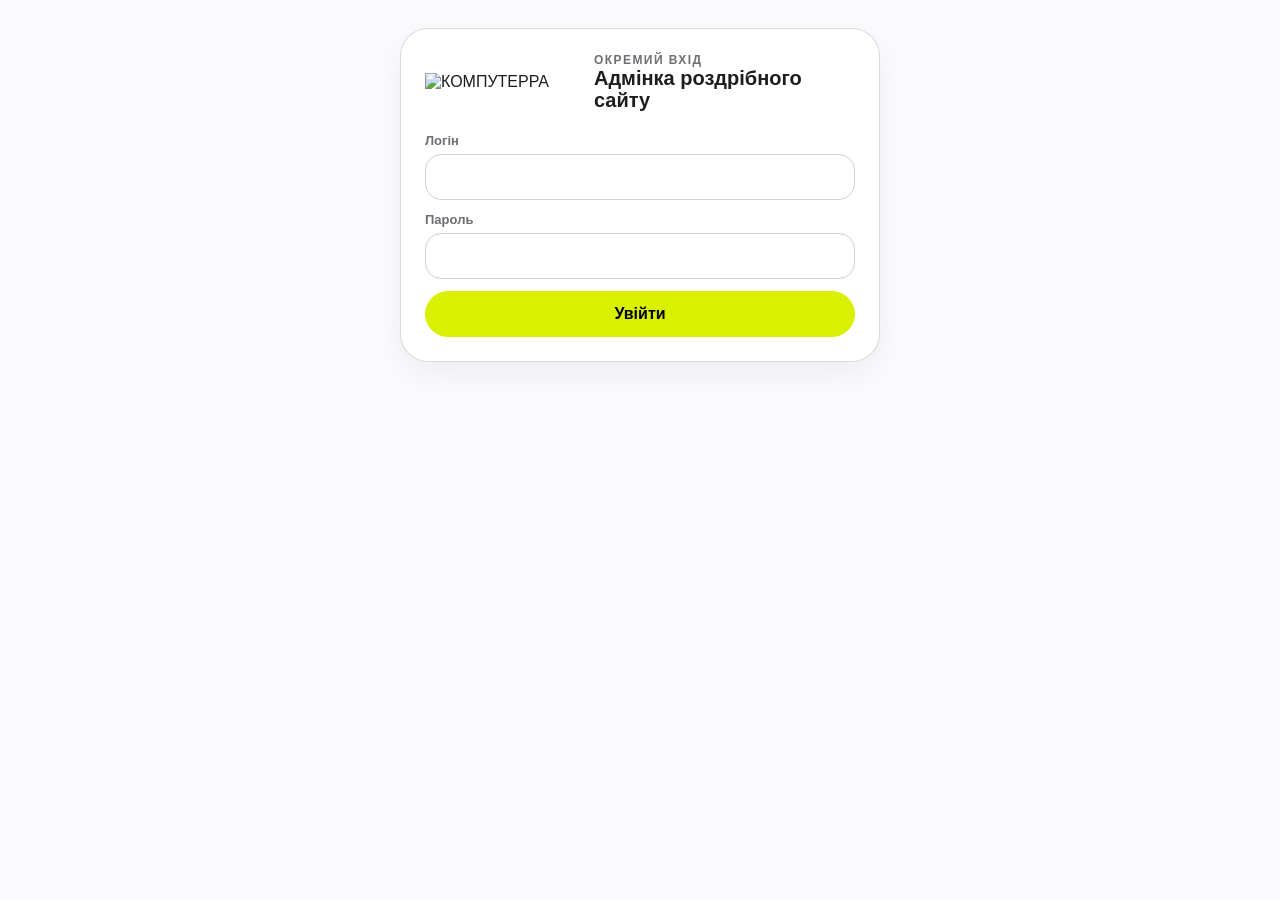
==== commit 8dfd6dfb: "Add files via upload" ====
--- a/admin/index.html
+++ b/admin/index.html
@@ -22,7 +22,6 @@
           <label><span>Пароль</span><input type="password" name="password" required autocomplete="current-password"></label>
           <button class="btn primary" type="submit">Увійти</button>
         </form>
-        <p class="note" style="margin-top:14px">Вхід працює через Supabase Auth. Використовуй логін <strong>compadmin</strong> та пароль <strong>2V66htmPFf</strong>.</p>
       </div>
     </div>
 
@@ -43,10 +42,10 @@
       <div class="panel-card admin-quick-nav-panel" style="margin-bottom:18px">
         <div class="admin-quick-nav">
           <a class="category-pill is-active" href="#dealer-editor">Дилери</a>
-          <a class="category-pill" href="#dealer-prices-panel">Дилерські ціни</a>
+          <a class="category-pill" href="#dealer-prices-panel">Матриця цін</a>
           <a class="category-pill" href="#product-editor">Товари</a>
         </div>
-        <p class="note" style="margin:14px 0 0">Спочатку додай дилера, потім відкрий його блок «Ціни» та задай індивідуальні ціни. Якщо таблиці дилерів у Supabase ще не створені, виконай файл <strong>SUPABASE-DEALERS-SETUP.sql</strong>.</p>
+        <p class="note" style="margin:14px 0 0">Нижче — компактна матриця: один рядок = один товар, окремі стовпці = окремі дилери. Порожня клітинка означає, що дилер побачить роздрібну ціну. Якщо таблиці дилерів у Supabase ще не створені, виконай файл <strong>SUPABASE-DEALERS-SETUP.sql</strong>.</p>
       </div>
 
       <div class="admin-grid" style="margin-top:18px">
@@ -79,13 +78,11 @@
       <div class="admin-grid admin-grid--full" style="margin-top:18px">
         <div class="panel-card dealer-prices-panel" id="dealer-prices-panel">
           <span class="kicker">Дилерські ціни</span>
-          <h2 style="margin:8px 0 6px" data-price-panel-title>Оберіть дилера</h2>
-          <p class="admin-subtitle" data-price-panel-subtitle>Для товарів без індивідуальної ціни дилер побачить роздрібну ціну.</p>
-          <div class="admin-actions" style="margin-top:14px;margin-bottom:10px">
-            <button class="btn primary" type="button" data-save-dealer-prices disabled>Зберегти ціни</button>
-          </div>
-          <div class="admin-list" data-dealer-prices-list>
-            <div class="admin-empty"><p>Оберіть дилера у списку праворуч, щоб задати індивідуальні ціни.</p></div>
+          <h2 style="margin:8px 0 6px" data-price-panel-title>Матриця дилерських цін</h2>
+          <p class="admin-subtitle" data-price-panel-subtitle>Перегляд цін. Редагування виконується в Supabase → Table Editor → dealer_price_matrix.</p>
+          <div class="category-strip admin-category-strip dealer-matrix-category-strip" data-dealer-matrix-categories></div>
+          <div class="dealer-matrix-wrap" data-dealer-prices-list>
+            <div class="admin-empty"><p>Додай хоча б одного дилера, щоб побачити матрицю цін.</p></div>
           </div>
         </div>
       </div>
--- a/assets/styles.css
+++ b/assets/styles.css
@@ -441,3 +441,33 @@
   .header-actions{gap:8px}
   .dealer-price-row{grid-template-columns:1fr;gap:8px}
 }
+
+/* v29 dealer matrix */
+.dealer-matrix-category-strip{margin:14px 0 4px}
+.dealer-matrix-wrap{overflow:hidden}
+.dealer-matrix-scroll{overflow:auto;border:1px solid var(--line);border-radius:20px;background:#fff;max-width:100%}
+.dealer-matrix-table{width:max-content;min-width:100%;border-collapse:separate;border-spacing:0;font-size:14px;line-height:1.25}
+.dealer-matrix-table th,.dealer-matrix-table td{border-bottom:1px solid #ececf1;padding:0;background:#fff;vertical-align:middle}
+.dealer-matrix-table thead th{position:sticky;top:0;z-index:3;background:#f8f8fa;color:#5f6675;font-size:12px;letter-spacing:.06em;text-transform:uppercase;font-weight:800;padding:12px 10px;white-space:nowrap}
+.dealer-matrix-table tbody tr:hover td{background:#fbfcff}
+.dealer-matrix-table tbody tr:last-child td{border-bottom:none}
+.dealer-matrix-sticky-col{position:sticky;left:0;z-index:2;min-width:280px;max-width:280px;background:#fff}
+.dealer-matrix-sticky-retail{position:sticky;left:280px;z-index:2;min-width:140px;max-width:140px;background:#fff}
+.dealer-matrix-table thead .dealer-matrix-sticky-col,.dealer-matrix-table thead .dealer-matrix-sticky-retail{z-index:4;background:#f3f4f7}
+.dealer-matrix-product{position:sticky;left:0;z-index:1;min-width:280px;max-width:280px;padding:10px 12px !important;background:#fff}
+.dealer-matrix-retail{position:sticky;left:280px;z-index:1;min-width:140px;max-width:140px;padding:10px 12px !important;background:#fff;font-weight:800;color:#111827;white-space:nowrap}
+.dealer-matrix-name{font-weight:700;color:#111827}
+.dealer-matrix-meta{font-size:12px;color:var(--muted);margin-top:3px}
+.dealer-matrix-col-head{min-width:140px;text-align:center}
+.dealer-matrix-col-head small{display:block;margin-top:4px;font-size:11px;font-weight:600;color:var(--muted);letter-spacing:0;text-transform:none}
+.dealer-matrix-cell{min-width:140px;padding:6px 8px !important}
+.dealer-matrix-cell input{min-height:38px;border-radius:12px;text-align:center;font-weight:700;padding:8px 10px}
+.dealer-matrix-flash{animation:dealerMatrixFlash 1.2s ease}
+@keyframes dealerMatrixFlash{0%{background:#eef7b4}100%{background:transparent}}
+@media (max-width:760px){
+  .dealer-matrix-table{font-size:13px}
+  .dealer-matrix-sticky-col,.dealer-matrix-product{min-width:220px;max-width:220px}
+  .dealer-matrix-sticky-retail,.dealer-matrix-retail{left:220px;min-width:110px;max-width:110px}
+  .dealer-matrix-col-head,.dealer-matrix-cell{min-width:118px}
+  .dealer-matrix-cell input{min-height:36px;padding:7px 8px}
+}
